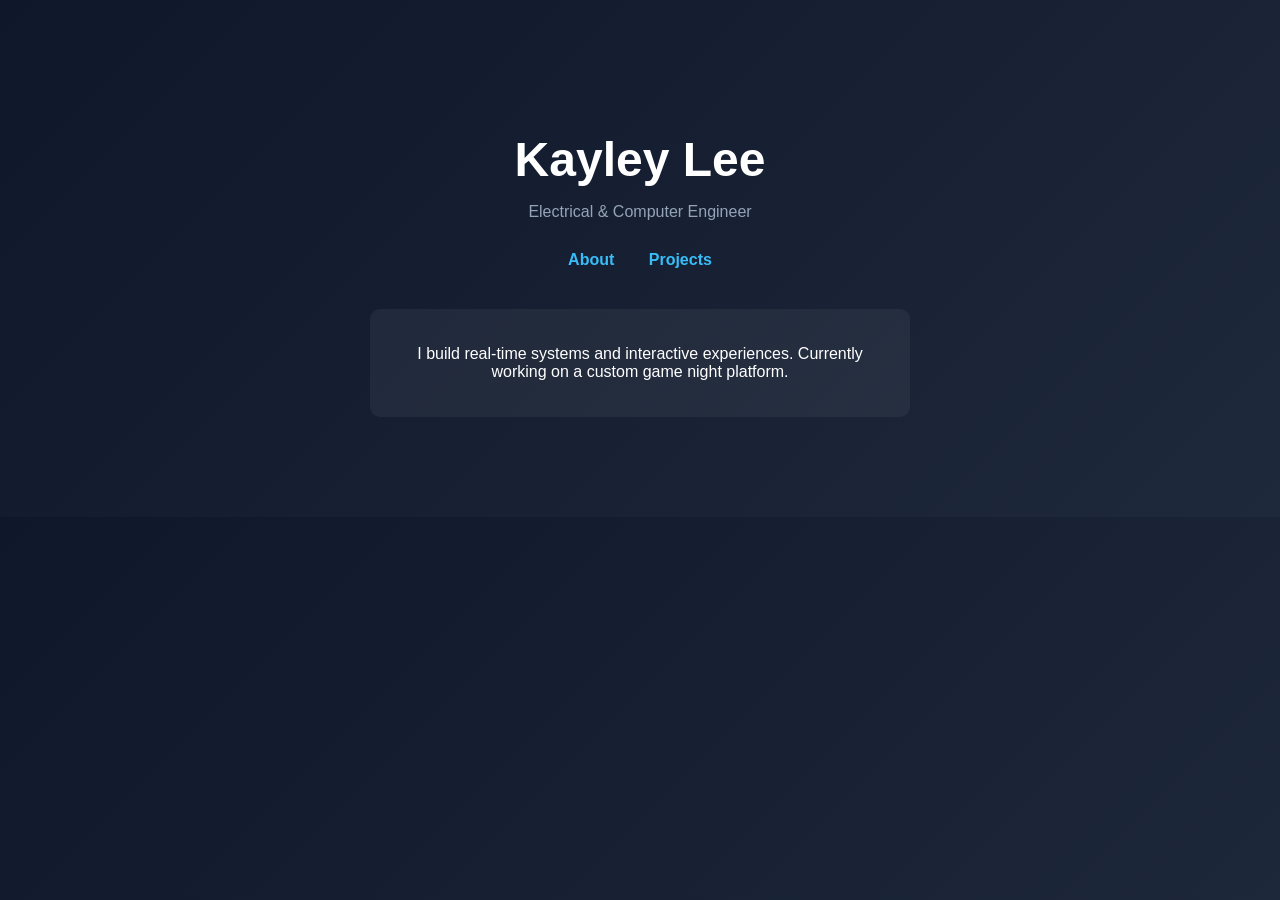
==== index.html @ 54bad23e "Add files via upload" ====
<!DOCTYPE html>
<html>
<head>
  <title>Kayley Lee</title>
  <link rel="stylesheet" href="style.css">
</head>
<body>

  <div class="container">
    <h1>Kayley Lee</h1>
    <p class="subtitle">Electrical & Computer Engineer</p>

    <div class="nav">
      <a href="about.html">About</a>
      <a href="projects.html">Projects</a>
    </div>

    <div class="card">
      <p>
        I build real-time systems and interactive experiences.
        Currently working on a custom game night platform.
      </p>
    </div>
  </div>

</body>
</html>
---- style.css ----
body {
  margin: 0;
  background: linear-gradient(135deg, #0f172a, #1e293b);
  color: white;
  font-family: Arial, sans-serif;
}

.container {
  text-align: center;
  padding: 100px 20px;
}

h1 {
  font-size: 48px;
  margin-bottom: 10px;
}

.subtitle {
  color: #94a3b8;
  margin-bottom: 30px;
}

.nav a {
  margin: 0 15px;
  text-decoration: none;
  color: #38bdf8;
  font-weight: bold;
}

.nav a:hover {
  text-decoration: underline;
}

.card {
  margin-top: 40px;
  padding: 20px;
  background-color: rgba(255,255,255,0.05);
  border-radius: 10px;
  display: inline-block;
  max-width: 500px;
}

.card {
  transition: transform 0.2s ease;
}

.card:hover {
  transform: scale(1.05);
}
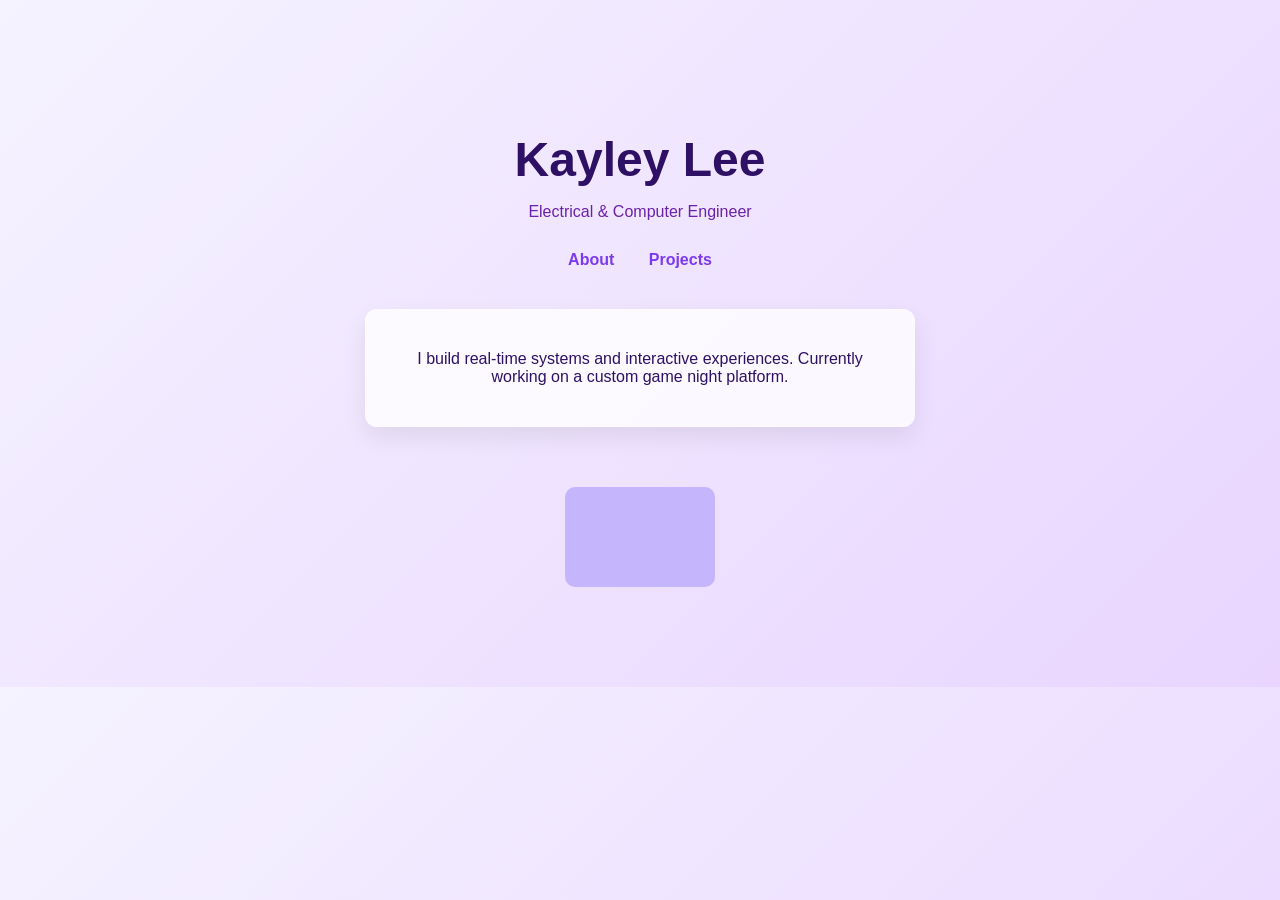
==== commit 48735499: "Add files via upload" ====
--- a/index.html
+++ b/index.html
@@ -21,6 +21,18 @@
         Currently working on a custom game night platform.
       </p>
     </div>
+
+    <div class="room">
+      <div class="computer" onclick="goToProjects()">
+        <span class="label">Projects</span>
+      </div>
+    </div>
+
+<script>
+  function goToProjects() {
+    window.location.href = "projects.html";
+  }
+</script>
   </div>
 
 </body>
--- a/style.css
+++ b/style.css
@@ -1,7 +1,7 @@
 body {
   margin: 0;
-  background: linear-gradient(135deg, #0f172a, #1e293b);
-  color: white;
+  background: linear-gradient(135deg, #f5f3ff, #e9d5ff);
+  color: #2e1065;
   font-family: Arial, sans-serif;
 }
 
@@ -16,14 +16,14 @@
 }
 
 .subtitle {
-  color: #94a3b8;
+  color: #6b21a8;
   margin-bottom: 30px;
 }
 
 .nav a {
   margin: 0 15px;
   text-decoration: none;
-  color: #38bdf8;
+  color: #7c3aed;
   font-weight: bold;
 }
 
@@ -33,17 +33,50 @@
 
 .card {
   margin-top: 40px;
-  padding: 20px;
-  background-color: rgba(255,255,255,0.05);
-  border-radius: 10px;
+  padding: 25px;
+  background-color: #ffffffcc;
+  border-radius: 12px;
   display: inline-block;
   max-width: 500px;
-}
-
-.card {
+  box-shadow: 0 10px 25px rgba(0,0,0,0.08);
   transition: transform 0.2s ease;
 }
 
 .card:hover {
-  transform: scale(1.05);
+  transform: translateY(-5px);
+}
+
+.room {
+  margin-top: 60px;
+}
+
+.computer {
+  width: 150px;
+  height: 100px;
+  background-color: #c4b5fd;
+  border-radius: 10px;
+  margin: 0 auto;
+  position: relative;
+  cursor: pointer;
+  transition: transform 0.2s ease, box-shadow 0.2s ease;
+}
+
+.computer:hover {
+  transform: scale(1.1);
+  box-shadow: 0 10px 20px rgba(0,0,0,0.15);
+}
+
+.label {
+  position: absolute;
+  bottom: -25px;
+  left: 50%;
+  transform: translateX(-50%);
+  font-size: 14px;
+  color: #4c1d95;
+  opacity: 0;
+  transition: opacity 0.2s ease;
+}
+
+.computer:hover .label {
+  opacity: 1;
 }
